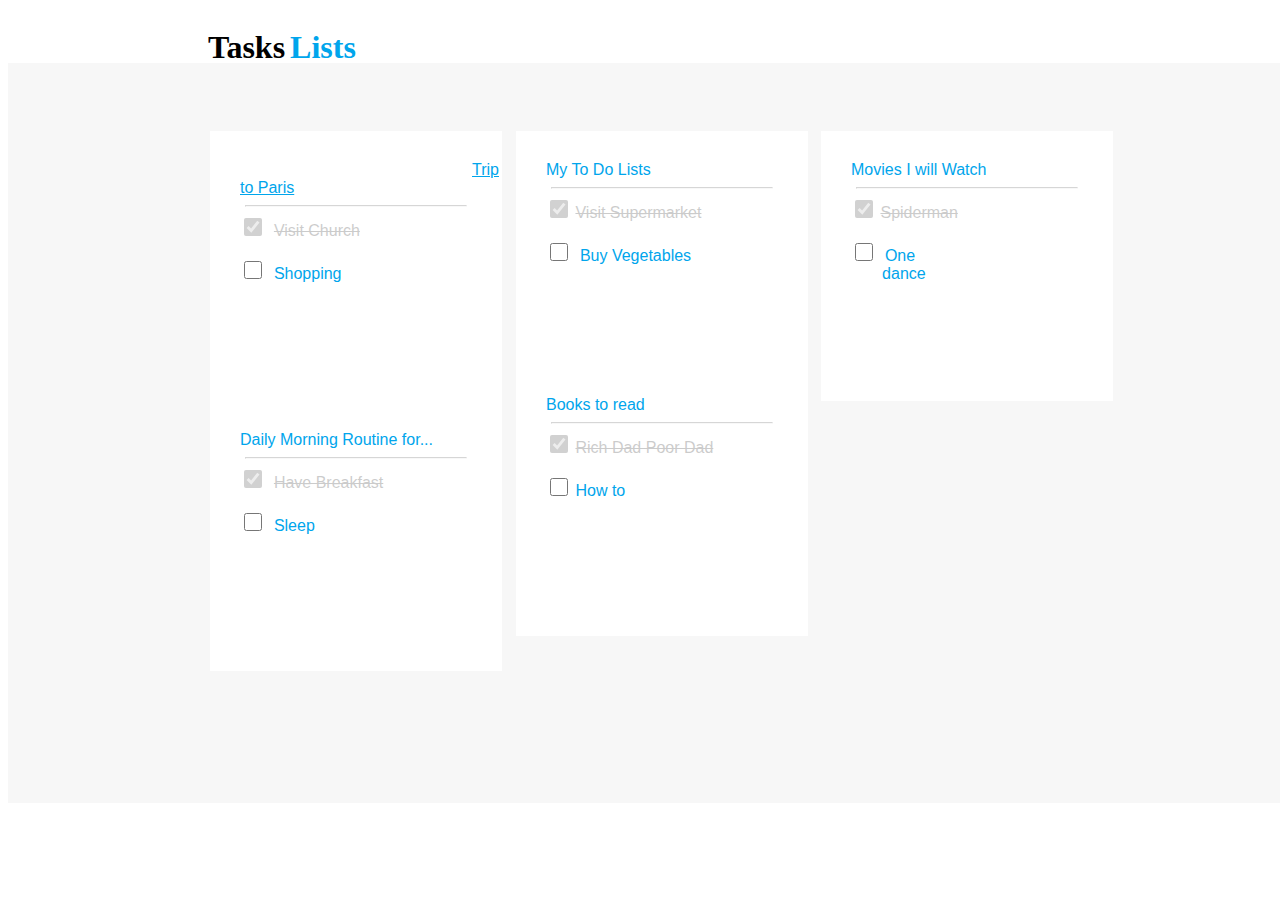
==== index.html @ 07b18ac9 "okay" ====
<!DOCTYPE html>
<html lang="en">
<head>
    <meta charset="UTF-8">
    <meta http-equiv="X-UA-Compatible" content="IE=edge">
    <meta name="viewport" content="width=device-width, initial-scale=1.0">
    <link rel="stylesheet" href="style.css">
    <link rel="stylesheet" href="https://cdnjs.cloudflare.com/ajax/libs/font-awesome/6.2.0/css/all.min.css"
    integrity="sha512-xh6O/CkQoPOWDdYTDqeRdPCVd1SpvCA9XXcUnZS2FmJNp1coAFzvtCN9BmamE+4aHK8yyUHUSCcJHgXloTyT2A=="
    crossorigin="anonymous" referrerpolicy="no-referrer" />
    <title>CSS Project 2</title>
</head>
<body>
    <div class="container1">
        <div class="h1box">
    <h1 class="h1">Tasks
        <h1 class="h1 h2">Lists</h1>
    </h1>
    </div>
</div>
<br><br>
<a href="./index2.html" style="text-decoration: none; color:rgb(0,165,236)";>
    <div class="container2">
        <div class="txt" ><i class="fa-solid fa-circle-plus"></i></div><br>
        <div class="box1" ><a href="index3.html" class="box1">Trip to Paris</a> 
            <hr class="hr" style="background-color:black; opacity: 0.4;">
            <input class="cb1" type="checkbox" checked disabled style="height: 18px; width: 18px;">&nbsp
            <span class="tb1"> Visit Church</span><br><br>
            <input type="checkbox" style="height: 18px; width: 18px;">&nbsp Shopping
        </div>
        <div class="box2">My To Do Lists
          <hr class="hr2" style="background-color:black; opacity: 0.4;">
          <input type="checkbox"checked disabled style="height:18px ; width: 18px;">  
          <span class="t2b2">Visit Supermarket</span><br><br>
          <input type="checkbox" style="height:18px ; width: 18px;">&nbsp; Buy Vegetables  
        </div>
        <div class="box3">Movies I will Watch
            <hr class="hr3" style="background-color:black; opacity: 0.4;"> 
            <input type="checkbox"checked disabled style="height:18px ; width: 18px;">
            <span class="t3b3">Spiderman</span>  <br><br>
            <input type="checkbox" style="height:18px ; width: 18px;">&nbsp; One <br>&nbsp; &nbsp;&nbsp; &nbsp; dance  
        </div>
        <div class="box4">
            Daily Morning Routine for... 
            <hr class="hr4" style="background-color:black; opacity: 0.4;">
            <input type="checkbox" checked disabled style="height: 18px; width: 18px;">&nbsp
            <span class="t4b4"> Have Breakfast</span><br><br>
            <input type="checkbox" style="height: 18px; width: 18px;">&nbsp Sleep
        </div>
        <div class="box5" >
            Books to read
          <hr class="hr5" style="background-color:black; opacity: 0.4;" >
          <input type="checkbox"checked disabled style="height:18px ; width: 18px;">  
          <span class="t5b5">Rich Dad Poor Dad</span><br><br>
          <input type="checkbox" style="height:18px ; width: 18px;">&nbsp;How to
        </div>
    </a>
    </div>
</div>
</body>
</html>
---- style.css ----
.container1{
    border: 0px none;
    height: .2in;
    width: 100%;
    background-color: white;
}
.h1box{
/* width: 500px;
height:70px; */
box-shadow: 3px 2px 3px solid black;
}
.h1{
    display: inline-block;
     margin-left: 200px;

    
}
.h2{
    color: rgb(0,165,236);
    margin-left: 5px;
}
.container2{
    background-color: #F7F7F7;
    border: 0px;
    height: 740px;
    width: 100%;
    position: absolute;
}
.txt{
    text-align: right;
    margin-left: 700px;
    font-size: 25px;
    letter-spacing: 4px;

}
.box1{

    width: 232px;
    height: 210px;
    border: 0px;
    background-color: white;
    margin-left: 202px;
    color: rgb(0,165,236);
    box-sizing: border;
    padding: 30px;
    font: 400;
    font-family: sans-serif;
}
.box1:hover{
    box-shadow:0px 0px 15px grey;
}
.hr{
opacity: 0.8;
width: 220px;

}
.tb1{
    text-decoration: line-through;
    opacity: 0.2;
    font: 400;
    font-family: sans-serif;
    color: black;
}
.c2b2{
    height: 30px;
    width: 30px;
}
.txt{
    color: rgb(0,165,236);
    font-family: sans-serif;
    margin-right: 200px;
    margin-top: 50px;
    margin-bottom: 5px;
}
.box2{
    width: 232px;
    height: 210px;
    border: 0px;
    background-color:white;
    margin-left: 508px;
    margin-top: -270px;
    color: rgb(0,165,236);
    box-sizing: border;
    padding: 30px;
    font: 400;
    font-family: sans-serif;
}
.box2:hover{
    box-shadow:0px 0px 15px grey;
}
.hr2{
    opacity: 0.8;
    width: 220px;
    
}
.t2b2{
    text-decoration: line-through;
    opacity: 0.2;
    font: 400;
    font-family: sans-serif;
    color: black;
}
.box3{
    width: 232px;
    height: 210px;
    border: 0px;
    background-color:white;
    margin-left: 813px;
    margin-top: -270px;
    color: rgb(0,165,236);
    box-sizing: border;
    padding: 30px;
    font: 400;
    font-family: sans-serif;
}
.box3:hover{
    box-shadow:0px 0px 15px grey;
}
.t3b3{
    text-decoration: line-through;
    opacity: 0.2;
    font: 400;
    font-family: sans-serif;
    color: black;
}
.hr3{
    opacity: 0.8;
    width: 220px;
    
    }

.box4:hover{
    box-shadow:0px 0px 15px grey;
}

.box5:hover{
    box-shadow:0px 0px 15px grey;
}
.box4{

    width: 232px;
    height: 210px;
    border: 0px;
    background-color: white;
    margin-left: 202px;
    color: rgb(0,165,236);
    box-sizing: border;
    padding: 30px;
    font: 400;
    font-family: sans-serif;
}
.hr4{
opacity: 0.8;
width: 220px;

}
.t4b4{
    text-decoration: line-through;
    opacity: 0.2;
    font: 400;
    font-family: sans-serif;
    color: black;
}
.box5{
    width: 232px;
    height: 210px;
    border: 0px;
    background-color:white;
    margin-left: 508px;
    margin-top: -305px;
    color: rgb(0,165,236);
    box-sizing: border;
    padding: 30px;
    font: 400;
    font-family: sans-serif;
}
.hr5{
    opacity: 0.8;
    width: 220px;
    
}
.t5b5{
    text-decoration: line-through;
    opacity: 0.2;
    font: 400;
    font-family: sans-serif;
    color: black;
}
.popup{
    opacity: 1;
    position: fixed;
    z-index: 1;
    transform: translate(-50%, -100%);
    left:50%;
    top: 46%;
    width: 100%;
    height: 100%;
    margin-top: 300px;
    display: flex;
    flex-direction: row;
    flex-wrap: wrap;
    background-color: rgb(37, 37, 37, 0.61);

}
.containeri2{
    border: none;
    height: 200px;
    width: 350px;
    margin-left: 500px;
    margin-top: 150px;
    background-color:white;
    
    font-size: 19px;
    font-family: sans-serif;
    border-radius: 10px;
}
.cross{
    margin-left:180px;
    margin-top: 20px;
}
.addtask{
    margin-left:10px;
}
.tbox{
    width:290px;
    height: 25px;
    margin-left: 20px;
    background-color: rgba(247, 247, 247, 3);
    border: none;
    border-radius: 7px;
}
.btn{
    background-color:rgb(0,165,236) ;
    border: none;
    height:25px;
    border-radius: 5px;
    margin-left:180px ;
    font-size: 15px;
    color: white;
    width: 150px;
    height: 30px;
}
.containeri3{
    background-color:rgb(247,247,247);
    width: 100%;
    height: 600px;
}
.add{
    margin-top: 300px;
    margin-left:260px ;
    width: 100%;
    height: 500px;

}
.add1{
    margin-left: 100px;
}
.back{
    margin-left: 100px;
    margin-top: 50px;
}
.boxi3{

    width: 232px;
    height: 210px;
    border: 0px;
    background-color:white;
    margin-left: 390px;
    margin-top: 60px;
    color: rgb(0,165,236);
    box-sizing: border;
    padding: 30px;
    font: 400;
    font-family: sans-serif;
    border-radius: 10px;
}
.hri3{
opacity: 0.8;
width: 220px;

}
.tbi3{
    text-decoration: line-through;
    opacity: 0.2;
    font: 400;
    font-family: sans-serif;
    color: black;

}
.containeri4{
    border: none;
    height: 200px;
    width: 350px;
    margin-left: 500px;
    margin-top: 150px;
    background-color:white;
    
    font-size: 19px;
    font-family: sans-serif;
    border-radius: 10px;
}
@media (min-width:320px) and (max-width:480px){
    .container1{
        border: 0px none;
        height: 50px;
        width: 200px;
        background-color: white;
    }
    .container2{
        margin-left: 0px;
        height: fit-content;
        width: fit-content;
        margin-top: -55px;
        
    }
    .h1{
        display: inline-block;
         margin-left: 0px;
         font-size:25px;
         margin-top: 0px;
    
        
    }
    .txt{
        margin-left: 150px;
        font-size: 15px;
        margin-top: 0px;
    }
    /* .fa-circle-plus{

    }    */
    .box1{
    width: 200px;
    height: 200x;
    border: 0px;
    margin-left: 20px;
    color: rgb(0,165,236);
    box-sizing: border;
    padding: 30px;
    font: 400;
    font-family: sans-serif;
    text-decoration: none;
}
.hr{
    opacity: 0.8;
    width: 200px;
    
    }
    .box2{
        width: 200px;
        height: 200px;
        border: 0px;
        margin-left: 20px;
        margin-top: 5px;
        color: rgb(0,165,236);
        box-sizing: border;
        padding: 30px;
        font: 400;
        font-family: sans-serif;
    }
    .box3{
        width: 200px;
        height: 200px;
        border: 0px;
        margin-left: 20px;
        margin-top: 5px;
        color: rgb(0,165,236);
        box-sizing: border;
        padding: 30px;
        font: 400;
        font-family: sans-serif;
        font-size: smaller;
    }
    .box4{
        width: 200px;
        height: 200px;
        border: 0px;
        margin-left: 20px;
        margin-top: 5px;
        color: rgb(0,165,236);
        box-sizing: border;
        padding: 30px;
        font: 400;
        font-family: sans-serif;
        font-size: smaller;
        }    
    .box5{
            width: 200px;
            height: 200px;
            border: 0px;
            margin-left: 20px;
            margin-top: 5px;
            color: rgb(0,165,236);
            box-sizing: border;
            padding: 30px;
            font: 400;
            font-family: sans-serif;
            font-size: smaller;
            }
            .popup{
                opacity: 1;
                position: fixed;
                z-index: 1;
                transform: translate(-50%, -100%);
                left:50%;
                top: 37%;
                width: 100%;
                height: 100%;
                margin-top: 300px;
                display: flex;
                flex-direction: row;
                flex-wrap: wrap;
                background-color: rgb(37, 37, 37, 0.61);
    
            
            }
            .containeri2{
                border: none;
                height: 200px;
                width: 300px;
                margin-left: 10px;
                margin-top: 401px;
                background-color:white;
                font-size: 19px;
                font-family: sans-serif;
                border-radius: 10px;
            }
            .addtask{
                margin-left:3px;
                font-size: 15px;
                
            }

            }
            .tbox{
                font-size: small;
                width:250px;
                height: 25px;
                margin-left: 20px;
                background-color: rgba(247, 247, 247, 3);
                border: none;
                border-radius: 7px;
            }
            .fa-solid{
                font-size: 10px;
            }
            .btn{
                background-color:rgb(0,165,236) ;
                border: none;
                height:25px;
                border-radius: 5px;
                margin-left:150px ;
                font-size: 10px;
                color: white;
                width: 100px;
                height: 30px;
            }
            .containeri3{
                background-color:rgb(247,247,247);
                width: 480px;
                height: 600px;
                margin-top: -10px;
            }
            .add{
                margin-top: -100px;
                margin-left:-90px ;
                width: 100px;
                height: 50px;
            
            }
            .add1{
                margin-left: 150px;
                
            }
            .fa-circle-plus{
                font-size: 30px;
            }
        
            .boxi3{

                width: 200px;
                height: 200px;
                border: 0px;
                background-color:white;
                margin-left: 20px;
                margin-top: 20px;
                color: rgb(0,165,236);
                box-sizing: border;
                padding: 30px;
                font: 400;
                font-family: sans-serif;
                border-radius: 10px;
                font-size: smaller;
            }
            .hri3{
            opacity: 0.8;
            width: 150px;
            
            }
            .tbi3{
                text-decoration: line-through;
                opacity: 0.2;
                font: 400;
                font-family: sans-serif;
                color: black;
            
            }

            .containeri4{
                border: none;
                height: 200px;
                width: 300px;
                margin-left: 10px;
                margin-top: 611px;
                background-color:white;
                font-size: 19px;
                font-family: sans-serif;
                border-radius: 10px;
            }
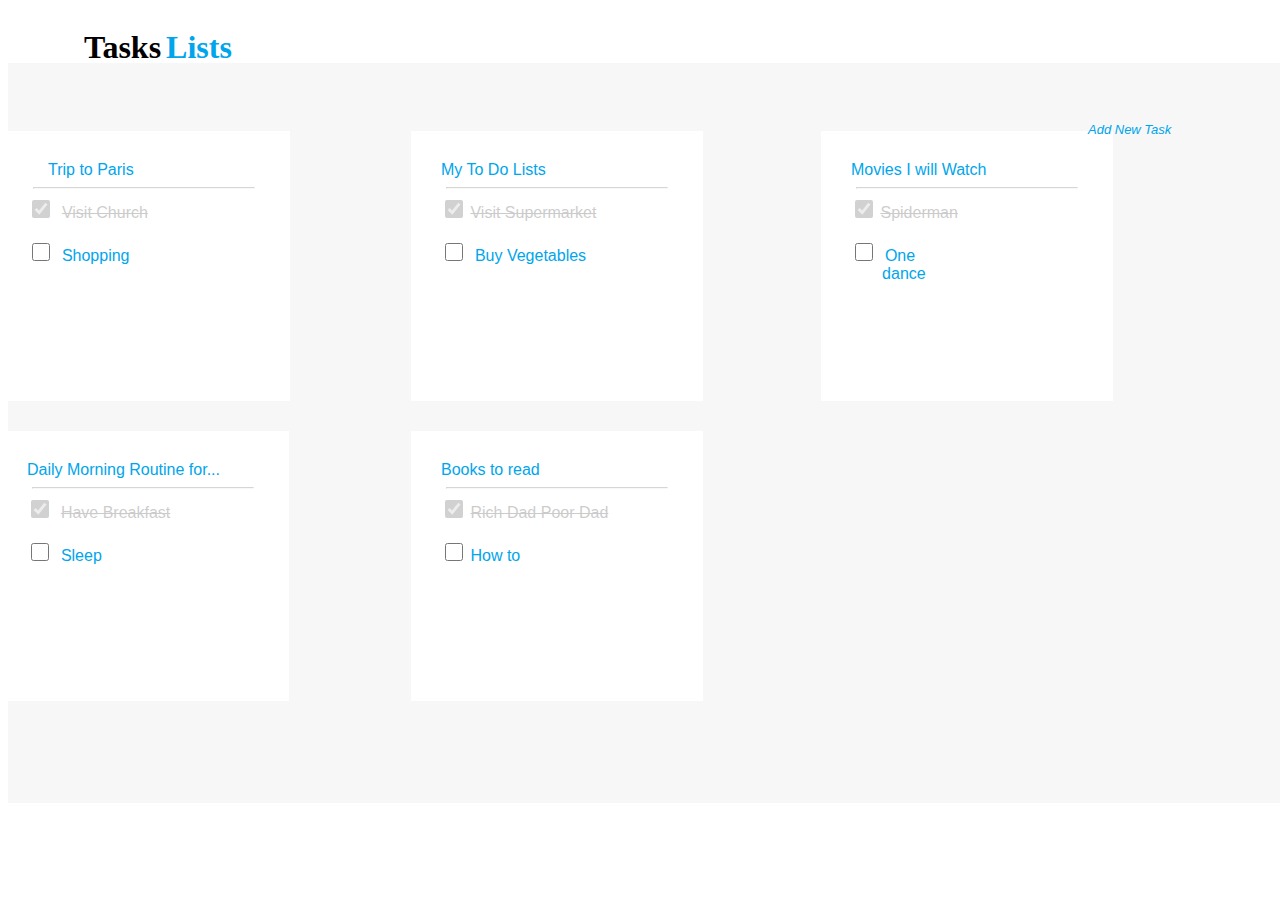
==== commit ae8211da: "head ok" ====
--- a/index.html
+++ b/index.html
@@ -21,7 +21,7 @@
 <br><br>
 <a href="./index2.html" style="text-decoration: none; color:rgb(0,165,236)";>
     <div class="container2">
-        <div class="txt" ><i class="fa-solid fa-circle-plus"></i></div><br>
+        <div class="txt" ><i class="fa-solid fa-circle-plus " ><span class="king">Add New Task</span></i></div><br>
         <div class="box1" ><a href="index3.html" class="box1">Trip to Paris</a> 
             <hr class="hr" style="background-color:black; opacity: 0.4;">
             <input class="cb1" type="checkbox" checked disabled style="height: 18px; width: 18px;">&nbsp
--- a/style.css
+++ b/style.css
@@ -11,7 +11,7 @@
 }
 .h1{
     display: inline-block;
-     margin-left: 200px;
+     margin-left: 76px;
 
     
 }
@@ -28,10 +28,15 @@
 }
 .txt{
     text-align: right;
-    margin-left: 700px;
-    font-size: 25px;
-    letter-spacing: 4px;
-
+    margin-left: 600px;
+    font-size: 5px;
+    /* letter-spacing: 4px; */
+
+}
+.king{
+    font-size: small;
+    margin-top: 9px;
+    position: absolute;
 }
 .box1{
 
@@ -39,12 +44,13 @@
     height: 210px;
     border: 0px;
     background-color: white;
-    margin-left: 202px;
-    color: rgb(0,165,236);
-    box-sizing: border;
-    padding: 30px;
-    font: 400;
-    font-family: sans-serif;
+    margin-left: -10px;
+    color: rgb(0,165,236);
+    box-sizing: border;
+    padding: 30px;
+    font: 400;
+    font-family: sans-serif;
+    text-decoration: none;
 }
 .box1:hover{
     box-shadow:0px 0px 15px grey;
@@ -77,7 +83,7 @@
     height: 210px;
     border: 0px;
     background-color:white;
-    margin-left: 508px;
+    margin-left: 403px;
     margin-top: -270px;
     color: rgb(0,165,236);
     box-sizing: border;
@@ -142,7 +148,8 @@
     height: 210px;
     border: 0px;
     background-color: white;
-    margin-left: 202px;
+    margin-left: -11px;
+    margin-top: 30px;
     color: rgb(0,165,236);
     box-sizing: border;
     padding: 30px;
@@ -166,8 +173,8 @@
     height: 210px;
     border: 0px;
     background-color:white;
-    margin-left: 508px;
-    margin-top: -305px;
+    margin-left: 403px;
+    margin-top: -270px;
     color: rgb(0,165,236);
     box-sizing: border;
     padding: 30px;
